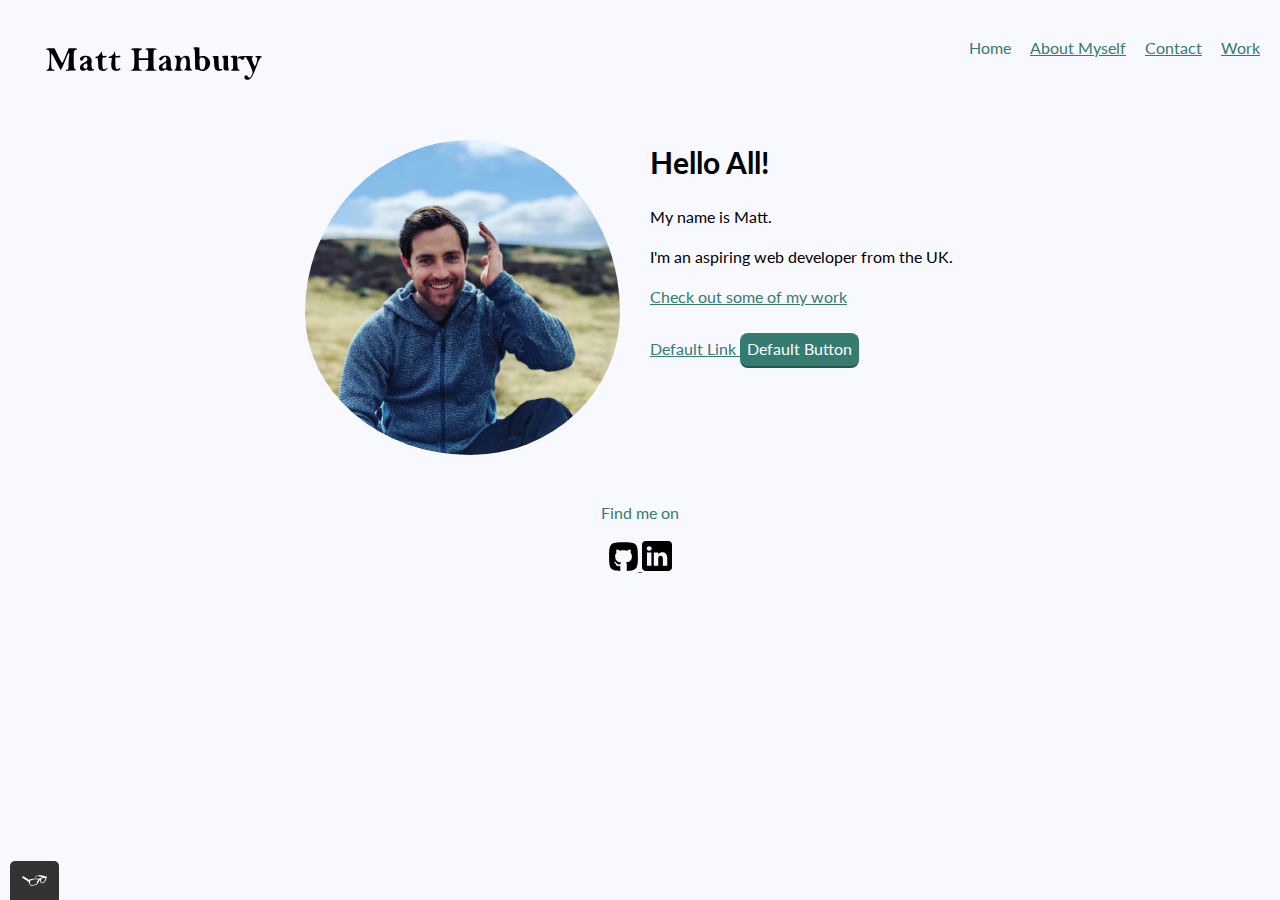
==== index.html @ 6213d6ac "Initial commit" ====
<!DOCTYPE html>
<html>
<body>
    <head>
        <meta charset="utf-8">
        <meta name="viewport" content="width=device-width, initial-scale=1.0">
        <title>Matt Hanbury</title>
        <link rel="shortcut icon" type="image.png" href="img/favicon-196x196.png">
        <link href="https://fonts.googleapis.com/css2?family=Lato:wght@400;700&display=swap" rel="stylesheet">
        <link rel="stylesheet" href="css/normalize.css">
        <link rel="stylesheet" href="css/style.production.css">

    </head>
  <header class="page-header">
      <img src="img/logomatt.svg" alt="my logo" class="page-header__image">

      <nav class="page-header__item">
        <ul role="menubar" class="navigation-list">
          <li role="presentation">
            <a href="index.html" role="menuitem" class="navigation-list__item navigation-list__item--active">Home</a>
          </li>
          <li role="presentation">
            <a href="about.html" role="menuitem" class="navigation-list__item" >About Myself</a>
          </li>
          <li role="presentation">
            <a href="contact.html" role="menuitem" class="navigation-list__item" >Contact</a>
          </li>
          <li role="presentation">
            <a href="https://www.linkedin.com/in/matt-hanbury1" role="menuitem" class="navigation-list__item" >Work</a>
          </li>
        </ul>
      </nav>
</header>

  <div class="profile">
      <!Add my profile pic here>
        <img height="200" width="200" src="img/profilepic.jpg" class="profile__portrait" alt="Matt's Profile Pic">
          <h1>Hello All!</h1>
          <p>
            My name is Matt.
          </p>
          <p>
            I'm an aspiring <span>web</span> developer from the UK.
          </p>
          <!Link to my work>
          <a href="work.html">Check out some of my work</a>
  <br>
  <br>
          <a href="#"> Default Link <a/>
          <!Button>
          <button type="button"> Default Button </button>
  </div>

    <footer class="page__footer">
      <!Footer>
      <p>Find me on</p>
      <div class="social__links">
          <a href="https://github.com/Boerie202/myportfolio.git" target="_blank"</a> <img src="img/github_icon.svg" alt="Github">
          <a href=" https://www.linkedin.com/in/matt-hanbury1" target="_blank"</a> <img src="img/linkedin_icon.svg" alt="LinkedIn">
      </div>
    </footer>

<script src="js/tota11y.min.js"> </script>
</body>

</html>
---- css/style.production.css ----
/*
* Prefixed by https://autoprefixer.github.io
* PostCSS: v8.3.6,
* Autoprefixer: v10.3.1
* Browsers: last 4 version
*/

/*colours used:

Background colour (Cadet Blue): #5F9EA0

*/

* {
  -webkit-box-sizing: border-box;
          box-sizing: border-box;
}

body {
background-color: #F8F8FF;
font-family: 'Lato', sans-serif;
font-weight: 400;
font-size: 16px;
line-height: 1.5
}

h1{
font-size: 30px;
font-weight: 700;
}

h2{
font-size: 24;
font-weight: 700;
}

h3{
  font-size: 18;
  font-weight: 700;
}


a{   /* Colour of all links*/
  color: #357b70;
}

a:visited {
  /* visited link */
  color: var(visited-link-color);
}

a:hover, a:focus {
  /* No underlining when hovering over a link */
text-decoration: none;
}

a:active {
  /* selected link */
}

button {
  /* overwrites browser defaults and resets the border */
  border: none;
  display: inline-block;
  /* takes the font from the outer container */
  color: #489c79;
  font-family: inherit;
  /* styles the background color, font color, and text decoration (underline, etc.) of the button */
  background-color: #357b70;
  color: white;
  text-decoration: none;
  /*adds spacing to the button (this will be discussed more in-depth later) */
  padding: 7px;
  border-radius: 8px;
  /* gives the button a bottom border with a width of 2px, a type of solid, and a color in RGBA format */
  border-bottom: 2px solid rgba(0, 0, 0, 0.3);
  -webkit-transition: 0.2s opacity;
  -o-transition: 0.2s opacity;
  transition: 0.2s opacity;
}

.button_cv {
  /* overwrites browser defaults and resets the border */
  border: none;
  display: inline-block;
  /* takes the font from the outer container */
  color: #489c79;
  font-family: inherit;
  /* styles the background color, font color, and text decoration (underline, etc.) of the button */
  background-color: #357b70;
  color: white;
  text-decoration: none;
  /*adds spacing to the button (this will be discussed more in-depth later) */
  padding: 7px;
  border-radius: 8px;
  /* gives the button a bottom border with a width of 2px, a type of solid, and a color in RGBA format */
  border-bottom: 2px solid rgba(0, 0, 0, 0.3);
  -webkit-transition: 0.2s opacity;
  -o-transition: 0.2s opacity;
  transition: 0.2s opacity;
}

button:hover, button:focus,
.button_cv:hover, .button_cv:focus {
  /* lets the mouse appear as a hand when hovering over the button */
  cursor: pointer;
  /* reduces the opacity of the button to 80% */
  opacity: 0.7;
}


.navigation-list__item--active {
  text-decoration: none;
}

.navigation-list{
  list-style-type: none;
}

.navigation-list li{
  display: inline-block;
  margin-left: 15px;
}

.page__footer{
  clear: both;
  display: -webkit-box;
  display: -ms-flexbox;
  display: flex;
  -webkit-box-orient: vertical;
  -webkit-box-direction: normal;
      -ms-flex-direction: column;
          flex-direction: column;
  text-align: center;
}

.profile{
  max-width: 700px;
  margin: 0 auto;
}

.social__links{
  max-width: 300px;
  margin: 0 auto;
}
.profile__portrait{
  float: left;
  padding-left: 15px;
  padding-right: 30px;
  padding-bottom: 30px;
  width: auto;
  height: auto;
  min-width: 150px;
  max-width: 360px;
  min-height: 150px;
  max-height: 360px;
  border-radius: 50%;
}

.page-header{
  display: -webkit-box;
  display: -ms-flexbox;
  display: flex;
  width: 100%;
  padding: 20px;
}

.page-header__item{
  -webkit-box-flex: 0;
      -ms-flex: 0 1 200px;
          flex: 0 1 200px;
}

.page-header__image{
  height:80px;
  width:260px;
  -o-object-fit: cover;
     object-fit: cover;
}

.page-header__item:last-child {
  -webkit-box-flex: 1;
      -ms-flex-positive: 1;
          flex-grow: 1;
  text-align: right;
}

/* start grid fallback */
.grid__item {
 display: inline-block;
 width: 33%;
}
/* end grid fallback */

@supports (display: grid) {
.work-project-grid{
  display: -ms-grid;
  display: grid;
  -ms-grid-columns: 1fr 15px 1fr 15px 1fr;
  grid-template-columns: 1fr 1fr 1fr;
  -ms-grid-rows: 300px 15px 300px;
  grid-template-rows: 300px 300px;
  grid-gap: 15px;
  text-align: center;
  padding: 10px;
}
.work-project-grid > *:nth-child(1){
    -ms-grid-row: 1;
    -ms-grid-column: 1;
}
.work-project-grid > *:nth-child(2){
    -ms-grid-row: 1;
    -ms-grid-column: 3;
}
.work-project-grid > *:nth-child(3){
    -ms-grid-row: 1;
    -ms-grid-column: 5;
}
.work-project-grid > *:nth-child(4){
    -ms-grid-row: 3;
    -ms-grid-column: 1;
}
.work-project-grid > *:nth-child(5){
    -ms-grid-row: 3;
    -ms-grid-column: 3;
}
.work-project-grid > *:nth-child(6){
    -ms-grid-row: 3;
    -ms-grid-column: 5;
}
.grid__item{
  background-color: #778899;
  width: auto;
  padding: 10px;
}

.grid__link{
  color: #F0F8FF;
  text-decoration: none;
}
}

.about-myself-main-body{
  max-width: 700px;
  margin: 0 auto;
}

.skills__table{
max-width: 100%;
margin: auto;
}

@media all and (max-width: 500px) {
  .work-project-grid{
    display: -ms-grid;
    display: grid;
    -ms-grid-columns: 1fr;
    grid-template-columns: 1fr;
  }
}

@media all and (min-width: 500px) and (max-width: 750px) {
  .work-project-grid{
    display: -ms-grid;
    display: grid;
    -ms-grid-columns: 1fr 15px 1fr;
    grid-template-columns: 1fr 1fr ;
  }
}
@media all and (max-width: 750px) {
  .work-project-grid{
    grid-gap: 10px;
    text-align: center;
  }
  .grid__item{
    background-color: #778899;
    width: auto;
    padding: 10px;
  }
  h1 {
    font-size: 22px;
  }
}

.about-myself-main-body{
  max-width: 700px;
  margin: 0 auto;
  text-align: center;
}

.skills__table{
max-width: 100%;
margin: auto;
}

.contact-main-body{
max-width: 700px;
margin: 0 auto;
padding: 10px;
text-align: center;
}

.svg-image{
  max-width: 100%;
  margin: auto;
}

@-webkit-keyframes color-change {
  from {
    fill: #edc655;
  }
  to {
    fill: #f76414;
  }
}

@keyframes color-change {
  from {
    fill: #edc655;
  }
  to {
    fill: #f76414;
  }
}

.sun{
  -webkit-animation-name: color-change;
          animation-name: color-change;
  -webkit-animation-duration: 4s;
          animation-duration: 4s;
  -webkit-animation-iteration-count: infinite;
          animation-iteration-count: infinite;
  -webkit-animation-direction: alternate;
          animation-direction: alternate;
  -webkit-animation-timing-function: linear;
          animation-timing-function: linear;
}

@-webkit-keyframes cloud-move {
  from {
    -webkit-transform: translate(0, 50px);
            transform: translate(0, 50px);
  }
  to {
    -webkit-transform: translate(200px, 50px);
            transform: translate(200px, 50px);
  }
}

@keyframes cloud-move {
  from {
    -webkit-transform: translate(0, 50px);
            transform: translate(0, 50px);
  }
  to {
    -webkit-transform: translate(200px, 50px);
            transform: translate(200px, 50px);
  }
}

.cloud-front {
  -webkit-animation-duration: 30s;
          animation-duration: 30s;
  -webkit-animation-name: cloud-move;
          animation-name: cloud-move;
  -webkit-animation-iteration-count: infinite;
          animation-iteration-count: infinite;
  -webkit-animation-direction: alternate;
          animation-direction: alternate;
  -webkit-animation-timing-function: linear;
          animation-timing-function: linear;
}

@-webkit-keyframes cloud-move-reverse {
  from {
    -webkit-transform: translate(446px, 48px);
            transform: translate(446px, 48px);
  }
  to {
    -webkit-transform: translate(100px, 48px);
            transform: translate(100px, 48px);
  }
}

@keyframes cloud-move-reverse {
  from {
    -webkit-transform: translate(446px, 48px);
            transform: translate(446px, 48px);
  }
  to {
    -webkit-transform: translate(100px, 48px);
            transform: translate(100px, 48px);
  }
}
.cloud-back {
  -webkit-animation: 34s cloud-move-reverse infinite alternate linear;
          animation: 34s cloud-move-reverse infinite alternate linear;
}
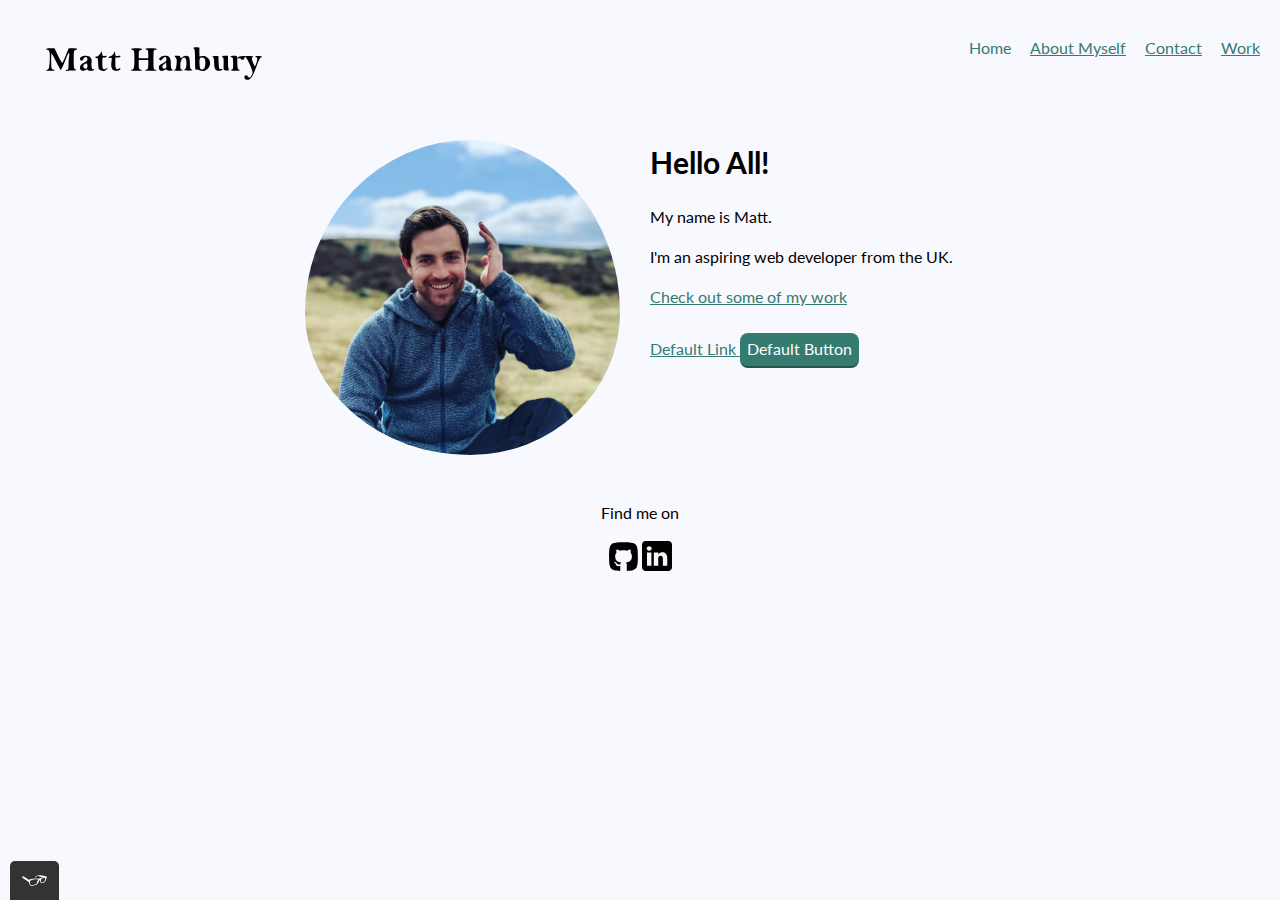
==== commit 0419b395: "Coding Error Fix on all pages" ====
--- a/index.html
+++ b/index.html
@@ -1,17 +1,16 @@
 <!DOCTYPE html>
 <html>
-<body>
     <head>
         <meta charset="utf-8">
         <meta name="viewport" content="width=device-width, initial-scale=1.0">
         <title>Matt Hanbury</title>
-        <link rel="shortcut icon" type="image.png" href="img/favicon-196x196.png">
+        <link rel="shortcut icon" href="img/favicon-196x196.png" type="image.png">
         <link href="https://fonts.googleapis.com/css2?family=Lato:wght@400;700&display=swap" rel="stylesheet">
         <link rel="stylesheet" href="css/normalize.css">
         <link rel="stylesheet" href="css/style.production.css">
-
     </head>
-  <header class="page-header">
+  <body>
+    <header class="page-header">
       <img src="img/logomatt.svg" alt="my logo" class="page-header__image">
 
       <nav class="page-header__item">
@@ -33,7 +32,7 @@
 </header>
 
   <div class="profile">
-      <!Add my profile pic here>
+      <!--Add my profile pic here-->
         <img height="200" width="200" src="img/profilepic.jpg" class="profile__portrait" alt="Matt's Profile Pic">
           <h1>Hello All!</h1>
           <p>
@@ -42,21 +41,21 @@
           <p>
             I'm an aspiring <span>web</span> developer from the UK.
           </p>
-          <!Link to my work>
+          <!--Link to my work-->
           <a href="work.html">Check out some of my work</a>
   <br>
   <br>
-          <a href="#"> Default Link <a/>
-          <!Button>
+          <a href="#"> Default Link </a>
+          <!--Button-->
           <button type="button"> Default Button </button>
   </div>
 
     <footer class="page__footer">
-      <!Footer>
+      <!--Footer-->
       <p>Find me on</p>
       <div class="social__links">
-          <a href="https://github.com/Boerie202/myportfolio.git" target="_blank"</a> <img src="img/github_icon.svg" alt="Github">
-          <a href=" https://www.linkedin.com/in/matt-hanbury1" target="_blank"</a> <img src="img/linkedin_icon.svg" alt="LinkedIn">
+          <a href="https://github.com/Boerie202/myportfolio.git" target="_blank" ></a> <img src="img/github_icon.svg" alt="Github">
+          <a href=" https://www.linkedin.com/in/matt-hanbury1" target="_blank" ></a> <img src="img/linkedin_icon.svg" alt="LinkedIn">
       </div>
     </footer>
 
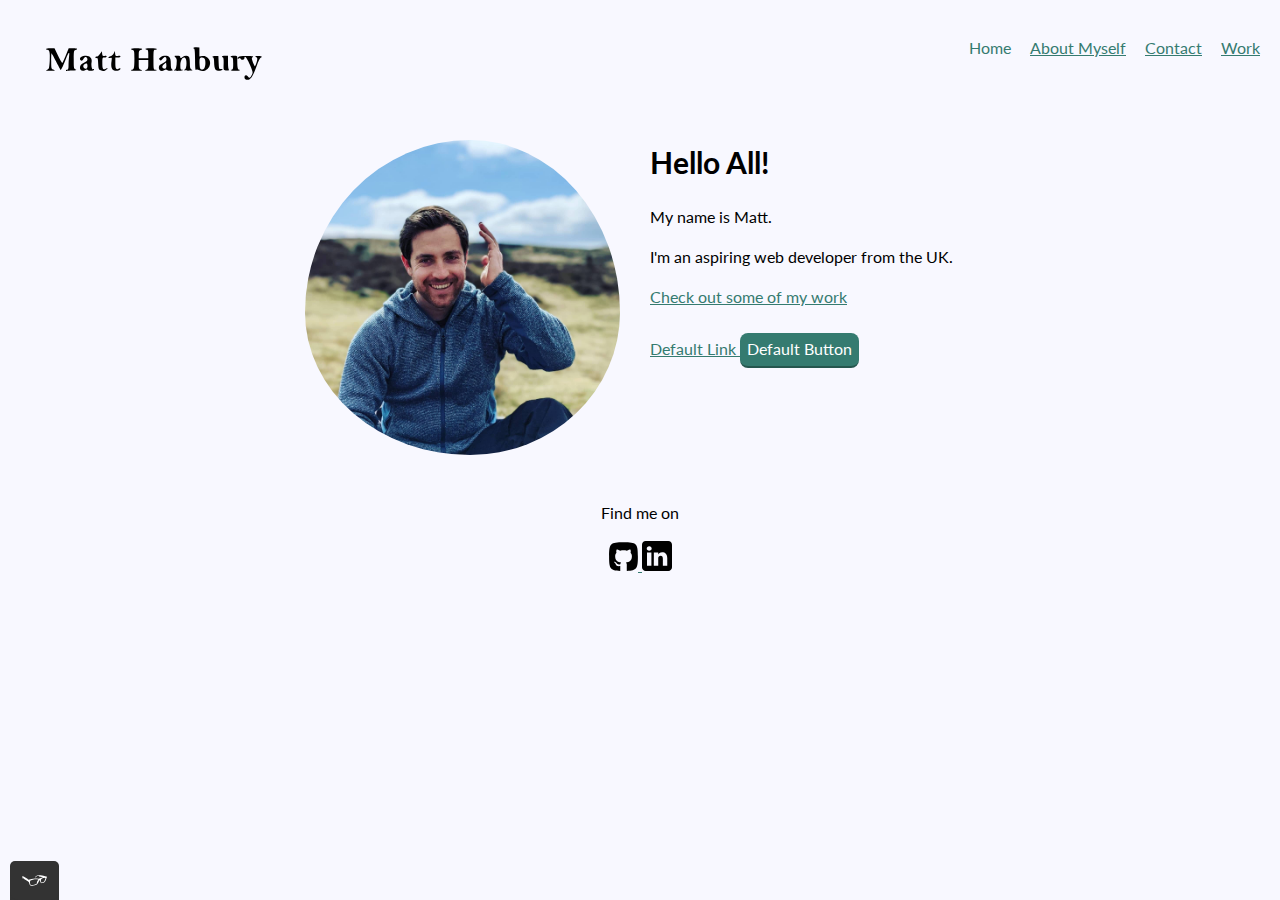
==== commit bffbe41b: "Code fix on Footer Icon Links" ====
--- a/index.html
+++ b/index.html
@@ -4,7 +4,7 @@
         <meta charset="utf-8">
         <meta name="viewport" content="width=device-width, initial-scale=1.0">
         <title>Matt Hanbury</title>
-        <link rel="shortcut icon" href="img/favicon-196x196.png" type="image.png">
+        <link rel="shortcut icon" href="img/favicon.ico">
         <link href="https://fonts.googleapis.com/css2?family=Lato:wght@400;700&display=swap" rel="stylesheet">
         <link rel="stylesheet" href="css/normalize.css">
         <link rel="stylesheet" href="css/style.production.css">
@@ -54,8 +54,8 @@
       <!--Footer-->
       <p>Find me on</p>
       <div class="social__links">
-          <a href="https://github.com/Boerie202/myportfolio.git" target="_blank" ></a> <img src="img/github_icon.svg" alt="Github">
-          <a href=" https://www.linkedin.com/in/matt-hanbury1" target="_blank" ></a> <img src="img/linkedin_icon.svg" alt="LinkedIn">
+          <a href="https://github.com/Boerie202/myportfolio.git" target="_blank"> <img src="img/github_icon.svg" alt="Github"> </a>
+          <a href=" https://www.linkedin.com/in/matt-hanbury1" target="_blank" > <img src="img/linkedin_icon.svg" alt="LinkedIn"> </a>
       </div>
     </footer>
 
